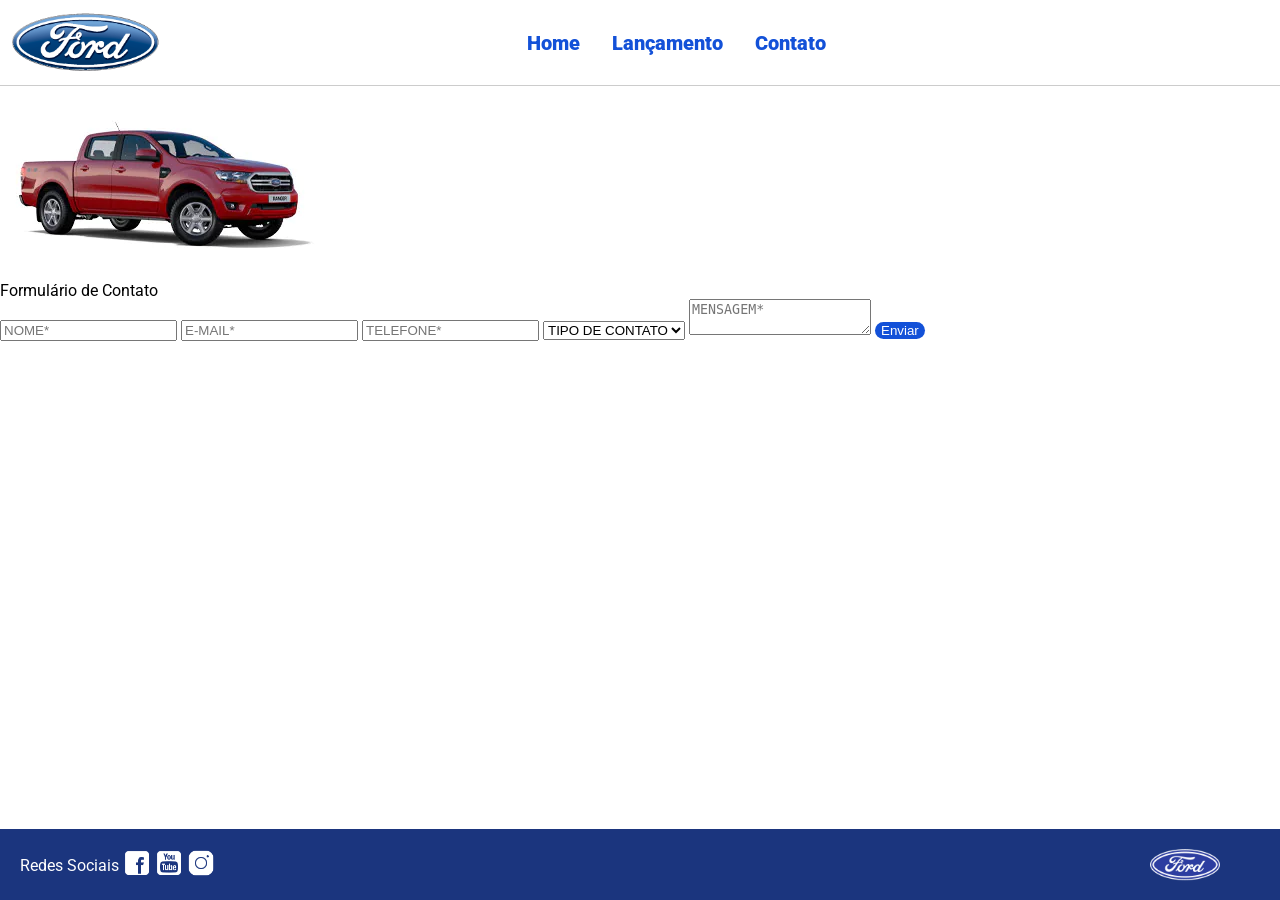
==== contato.html @ eba12821 "Iniciando Projeto LGPD" ====
<!DOCTYPE html>
<html lang="pt-br">
<head>
    <meta charset="UTF-8">
    <meta http-equiv="X-UA-Compatible" content="IE=edge">
    <meta name="viewport" content="width=device-width, initial-scale=1.0">
    <title>Ford</title>    
    <link href="css/reset.css" rel="stylesheet">
    <link href="css/style.css" rel="stylesheet">
    <link href="css/form.css" rel="stylesheet">
    <script src="js/form.js"></script>
</head>
<body>
    <header>       
        <div>
            <img src="img/logo-ford-256.png" width="150" class="logo" />
        </div>
        <nav>
            <ul>
                <li>
                    <a href="index.html">Home</a>
                </li>
                <li>
                    <a href="lancamento.html">Lançamento</a>
                </li>
                <li>
                    <a href="contato.html">Contato</a>
                </li>
            </ul>
        </nav>

    </header>
<main>

    <div class="forms">

        <div>
            <img src="img/xls 2.2 diesel.jpg" alt="Veículo Ford">
        </div>

        <div>

            <h2 class="titulo">Formulário de Contato</h2>

            <form onsubmit="Post(this); return false;">

                <!-- NOME -->
                <input type="text" name="nome" placeholder="NOME*" class="fordform" required>

                <!-- E-MAIL -->
                <input type="email" name="email" placeholder="E-MAIL*" class="fordform" required>

                <!-- TELEFONE -->
                <input type="text" name="telefone" placeholder="TELEFONE*" class="fordform" required>

                <!-- TIPO DE CONTATO -->
                <select name="contato" class="fordform" required>
                    <option value="">TIPO DE CONTATO</option>
                    <option value="elogio">Elogio</option>
                    <option value="reclamacao">Reclamação</option>
                    <option value="solicitacao">Solicitação</option>
                </select>

                <!-- MENSAGEM -->
                <textarea name="mensagem" class="fordform" placeholder="MENSAGEM*" required></textarea>

                <!-- BOTÃO -->
                <button type="submit" class="btn-enviar">Enviar</button>

            </form>

        </div>

    </div>

</main>
    <footer>
        <nav id="social">
            <ul>
                <li><span class="redesociais">Redes Sociais</span></li>
                <li><a href="#" title="Facebook"><img src="img/facebook-50.png"></a></li>
                <li><a href="#" title="YouTube"><img src="img/youtube-squared-50.png"></a></li>
                <li><a href="#" title="Instagram"><img src="img/instagram-logo-50.png"></a></li>
            </ul>
        </nav>
        <div>
           <img src="img/ford-96.png" width="70"  />
        </div>
    </footer>    
</body>
</html>
---- css/style.css ----
@import url('https://fonts.googleapis.com/css2?family=Roboto:wght@300&display=swap');

body {
    background: #FFFFFF;
    height: 100%;
    font-family: 'Roboto', sans-serif;
}

html {
    height: 100%;
}

div#carousel {
    height: 46vh;
    width: 100%;
     max-height: 628px;
    -webkit-transition: all .3s ease-in-out;
    -moz-transition: all .3s ease-in-out;
    transition: all .3s ease-in-out;
}

div#carousel-title a {
    text-decoration: none;
}

div#carousel-title  {
    display: block;
    text-align: center;
    margin-top: 10px;
    margin-bottom: 10px;
    font-weight: bold;
}

header ul {
    text-align: center;
    margin-left: auto;
    margin-right: auto;
    display: block;
}

ul {
	display: inline-block;
}

header {
    background: #FFFFFF;
    border-bottom: 1px solid #ccc;
    margin-bottom: 10px;
    padding: 10px;
}

header div {
    display: inline;
    vertical-align: middle;
}

header nav {
    display: inline-block;
    vertical-align: middle;
    width: 80vw;
}

header nav a {
    color: #1351d8;
    font-size: 20px;
    text-decoration: none;
    font-weight: 900;
    margin-left: 14px;
    margin-right: 14px;
}

header nav a:hover {
    color: #1b357e;
    text-decoration: none;
    font-weight: 900;
}

nav li {
    display: inline;
    list-style: none;
}

main {
    min-height: calc(100% - 167px);
}

nav#social {
    display: inline;
    width: 80%;
}

nav#social ul img {
    width: 28px;
}

span.redesociais {
    color: #ffffff;
    vertical-align: super;
}

footer {
    background: #1B357E;
    padding: 20px;
}

footer div {
    display: inline;
    float: right;
    margin-right: 40px;
}

button:hover {
    background: #1b357e;
}
button {
    background: #1351d8;
    color: #fff;
    border: 0px;
    border-radius: 10px;
}


#carousel-container {

    position: relative;

    width: 100%;
}

/*Comecei a estilizar daqui*/

#prev-btn,
#next-btn {

    position: absolute;

    top: 50%;

    transform: translateY(-50%);

    width: 50px;

    height: 50px;

    border-radius: 50%;

    border: none;

    cursor: pointer;

    font-size: 28px;

    background: rgba(255,255,255,0.7);

    z-index: 10;
}


#prev-btn {
    left: 20px;
}

#next-btn {
    right: 20px;
}
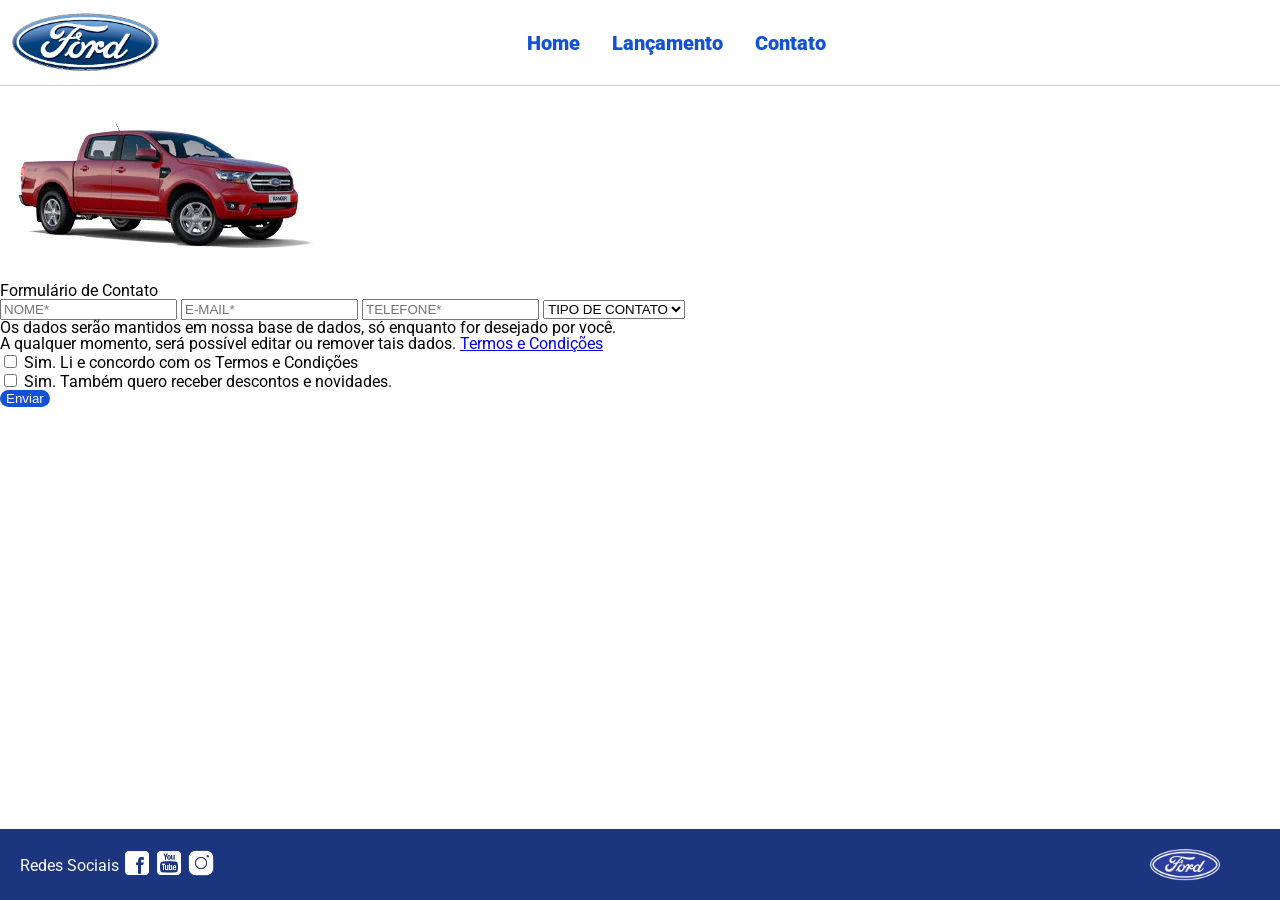
==== commit a751d312: "Ajustes realizados no Contato" ====
--- a/contato.html
+++ b/contato.html
@@ -61,13 +61,29 @@
                     <option value="solicitacao">Solicitação</option>
                 </select>
 
-                <!-- MENSAGEM -->
-                <textarea name="mensagem" class="fordform" placeholder="MENSAGEM*" required></textarea>
+        <p>
+            Os dados serão mantidos em nossa base de dados, só enquanto for desejado por você.<br> 
+            A qualquer momento, será possível editar ou remover tais dados. 
+            <a href="https://www.ford.com.br/politica-de-privacidade/" target="_blank">Termos e Condições</a>
+        </p>
 
-                <!-- BOTÃO -->
-                <button type="submit" class="btn-enviar">Enviar</button>
+        <div class="checkbox">
+            <input type="checkbox" id="termos">
+            <label for="termos">
+                Sim. Li e concordo com os Termos e Condições
+            </label>
+        </div>
 
-            </form>
+        <div class="checkbox">
+            <input type="checkbox" id="novidades"> 
+            <label for="novidades">
+                Sim. Também quero receber descontos e novidades.
+            </label>
+        </div>
+
+        <button id="btnEnviar" disabled>Enviar</button>
+
+    </form>
 
         </div>
 
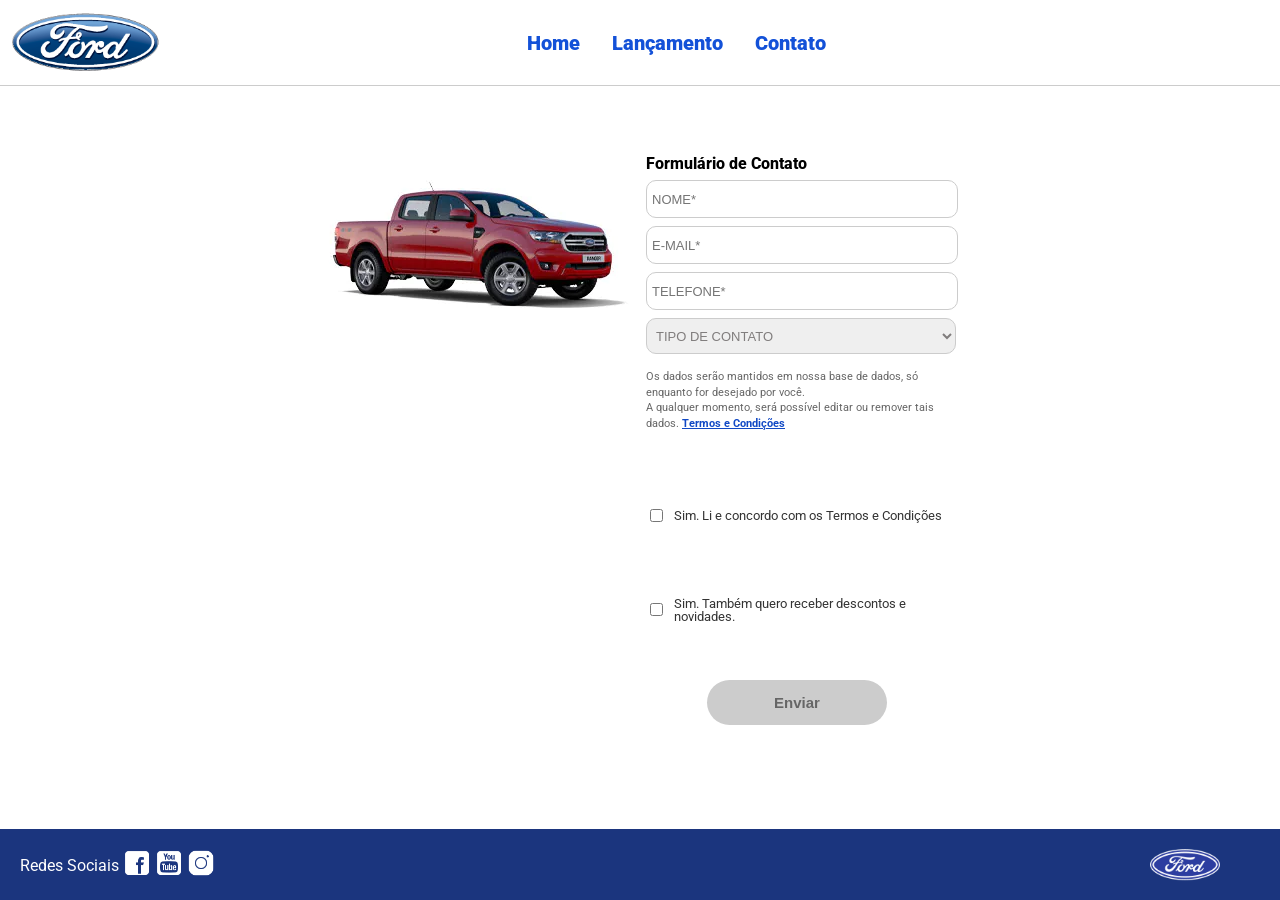
==== commit 90c1fc84: "Projeto FInalizado" ====
--- a/contato.html
+++ b/contato.html
@@ -17,79 +17,67 @@
         </div>
         <nav>
             <ul>
-                <li>
-                    <a href="index.html">Home</a>
-                </li>
-                <li>
-                    <a href="lancamento.html">Lançamento</a>
-                </li>
-                <li>
-                    <a href="contato.html">Contato</a>
-                </li>
+                <li><a href="index.html">Home</a></li>
+                <li><a href="lancamento.html">Lançamento</a></li>
+                <li><a href="contato.html">Contato</a></li>
             </ul>
         </nav>
+    </header>
 
-    </header>
-<main>
+    <main>
+        <div class="forms">
+            <div>
+                <img src="img/xls 2.2 diesel.jpg" alt="Veículo Ford">
+            </div>
 
-    <div class="forms">
+            <div>
+                <h2 class="titulo">Formulário de Contato</h2>
 
-        <div>
-            <img src="img/xls 2.2 diesel.jpg" alt="Veículo Ford">
+                <form onsubmit="Post(this); return false;">
+
+                    <input type="text" name="nome" placeholder="NOME*" class="fordform" required>
+
+                    <input type="email" name="email" placeholder="E-MAIL*" class="fordform" required>
+
+                    <input type="text" name="telefone" placeholder="TELEFONE*" class="fordform" required>
+
+                    <select name="contato" class="fordform" required>
+                        <option value="">TIPO DE CONTATO</option>
+                        <option value="elogio">Elogio</option>
+                        <option value="reclamacao">Reclamação</option>
+                        <option value="solicitacao">Solicitação</option>
+                    </select>
+
+                    <p class="texto-lgpd">
+                        Os dados serão mantidos em nossa base de dados, só enquanto for desejado por você.<br> 
+                        A qualquer momento, será possível editar ou remover tais dados. 
+                        <a href="https://www.ford.com.br/politica-de-privacidade/" target="_blank">Termos e Condições</a>
+                    </p>
+
+                    <div class="container-lgpd">
+                        
+                        <div class="checkbox-item">
+                            <input type="checkbox" id="termos">
+                            <label for="termos">
+                                Sim. Li e concordo com os Termos e Condições
+                            </label>
+                        </div>
+
+                        <div class="checkbox-item">
+                            <input type="checkbox" id="novidades"> 
+                            <label for="novidades">
+                                Sim. Também quero receber descontos e novidades.
+                            </label>
+                        </div>
+
+                        <button id="btnEnviar" class="btn-ford" disabled>Enviar</button>
+                    </div>
+
+                </form>
+            </div>
         </div>
+    </main>
 
-        <div>
-
-            <h2 class="titulo">Formulário de Contato</h2>
-
-            <form onsubmit="Post(this); return false;">
-
-                <!-- NOME -->
-                <input type="text" name="nome" placeholder="NOME*" class="fordform" required>
-
-                <!-- E-MAIL -->
-                <input type="email" name="email" placeholder="E-MAIL*" class="fordform" required>
-
-                <!-- TELEFONE -->
-                <input type="text" name="telefone" placeholder="TELEFONE*" class="fordform" required>
-
-                <!-- TIPO DE CONTATO -->
-                <select name="contato" class="fordform" required>
-                    <option value="">TIPO DE CONTATO</option>
-                    <option value="elogio">Elogio</option>
-                    <option value="reclamacao">Reclamação</option>
-                    <option value="solicitacao">Solicitação</option>
-                </select>
-
-        <p>
-            Os dados serão mantidos em nossa base de dados, só enquanto for desejado por você.<br> 
-            A qualquer momento, será possível editar ou remover tais dados. 
-            <a href="https://www.ford.com.br/politica-de-privacidade/" target="_blank">Termos e Condições</a>
-        </p>
-
-        <div class="checkbox">
-            <input type="checkbox" id="termos">
-            <label for="termos">
-                Sim. Li e concordo com os Termos e Condições
-            </label>
-        </div>
-
-        <div class="checkbox">
-            <input type="checkbox" id="novidades"> 
-            <label for="novidades">
-                Sim. Também quero receber descontos e novidades.
-            </label>
-        </div>
-
-        <button id="btnEnviar" disabled>Enviar</button>
-
-    </form>
-
-        </div>
-
-    </div>
-
-</main>
     <footer>
         <nav id="social">
             <ul>
@@ -100,7 +88,7 @@
             </ul>
         </nav>
         <div>
-           <img src="img/ford-96.png" width="70"  />
+           <img src="img/ford-96.png" width="70" />
         </div>
     </footer>    
 </body>
--- a/css/form.css
+++ b/css/form.css
@@ -0,0 +1,132 @@
+/* ==========================================================================
+   CAMPOS DO FORMULÁRIO (INPUTS E SELECTS)
+   ========================================================================== */
+.fordform {
+    display: block;
+    width: 300px;
+    border: 1px solid #cccccc;
+    border-radius: 10px;
+    height: 26px;
+    margin: 8px;
+    font-size: 13px;
+    padding: 5px;
+}
+
+select.fordform {
+    width: 310px;
+    height: 36px;
+    color: #807d7d;
+}
+
+/* Remove a borda padrão de foco do navegador */
+input:focus-visible,
+select:focus-visible {
+    outline: none;
+}
+
+/* ==========================================================================
+   ESTRUTURA E LAYOUT GERAL
+   ========================================================================== */
+main div {
+    display: inline-block;
+    vertical-align: top;
+    text-align: left;
+    padding-top: 30px;
+    padding-bottom: 30px;
+}
+
+.forms {
+    display: block;
+    text-align: center;
+}
+
+h2 {
+    text-align: left;
+    font-weight: 800;
+}
+
+.titulo {
+    margin-left: 8px;
+}
+
+/* Regra antiga mantida apenas para compatibilidade de outros botões, se houver */
+button {
+    width: 200px;
+    height: 40px;
+    margin-right: 8px;
+}
+
+/* ==========================================================================
+   SEÇÃO LGPD (TEXTO E CHECKBOXES)
+   ========================================================================== */
+
+/* Ajuste fino no parágrafo explicativo da LGPD */
+.texto-lgpd {
+    max-width: 310px;        /* Alinha perfeitamente com a largura dos inputs */
+    font-size: 11px;
+    color: #666666;
+    text-align: left;
+    margin: 15px 8px;
+    line-height: 1.4;
+}
+
+/* Link dos Termos e Condições */
+.texto-lgpd a {
+    color: #1149c5;
+    text-decoration: underline;
+    font-weight: bold;
+}
+
+/* Container que força o empilhamento vertical (um embaixo do outro) */
+.container-lgpd {
+    display: flex;
+    flex-direction: column;
+    align-items: flex-start; /* Mantém os checkboxes alinhados à esquerda */
+    gap: 12px;               /* Cria o espaçamento padrão entre as linhas */
+    margin-left: 8px;        /* Alinha horizontalmente com as caixas de texto */
+    max-width: 310px;
+}
+
+/* Garante que o quadrado (input) e o texto (label) fiquem lado a lado */
+.checkbox-item {
+    display: flex;
+    align-items: center;
+    gap: 8px;                /* Espaço entre a caixinha e a frase */
+    text-align: left;
+    font-size: 13px;
+    color: #333333;
+}
+
+/* ==========================================================================
+   BOTÃO ENVIAR PERSONALIZADO (PADRÃO FORD)
+   ========================================================================== */
+.btn-ford {
+    background-color: #1149c5;      /* Azul oficial da identidade */
+    color: white;
+    border: none;
+    padding: 12px 0 !important;
+    border-radius: 25px !important; /* Visual arredondado idêntico ao modelo */
+    cursor: pointer;
+    font-weight: bold;
+    font-size: 15px;
+    
+    /* Centralização no fluxo do formulário */
+    float: none !important;         /* Cancela floats antigos que quebravam o layout */
+    align-self: center;             /* Move o botão para o centro da coluna */
+    width: 180px !important;        /* Proporção exata baseada na imagem */
+    height: 45px !important;
+    margin-top: 15px;
+    transition: background 0.3s ease;
+}
+
+/* Efeito Hover (Muda o tom do azul ao passar o mouse se estiver ativo) */
+.btn-ford:hover:not(:disabled) {
+    background-color: #0b338c;
+}
+
+/* Estado Desabilitado (Quando o usuário não aceitou os termos) */
+.btn-ford:disabled {
+    background-color: #cccccc !important;
+    color: #666666 !important;
+    cursor: not-allowed;            /* Ícone de bloqueio no ponteiro do mouse */
+}
